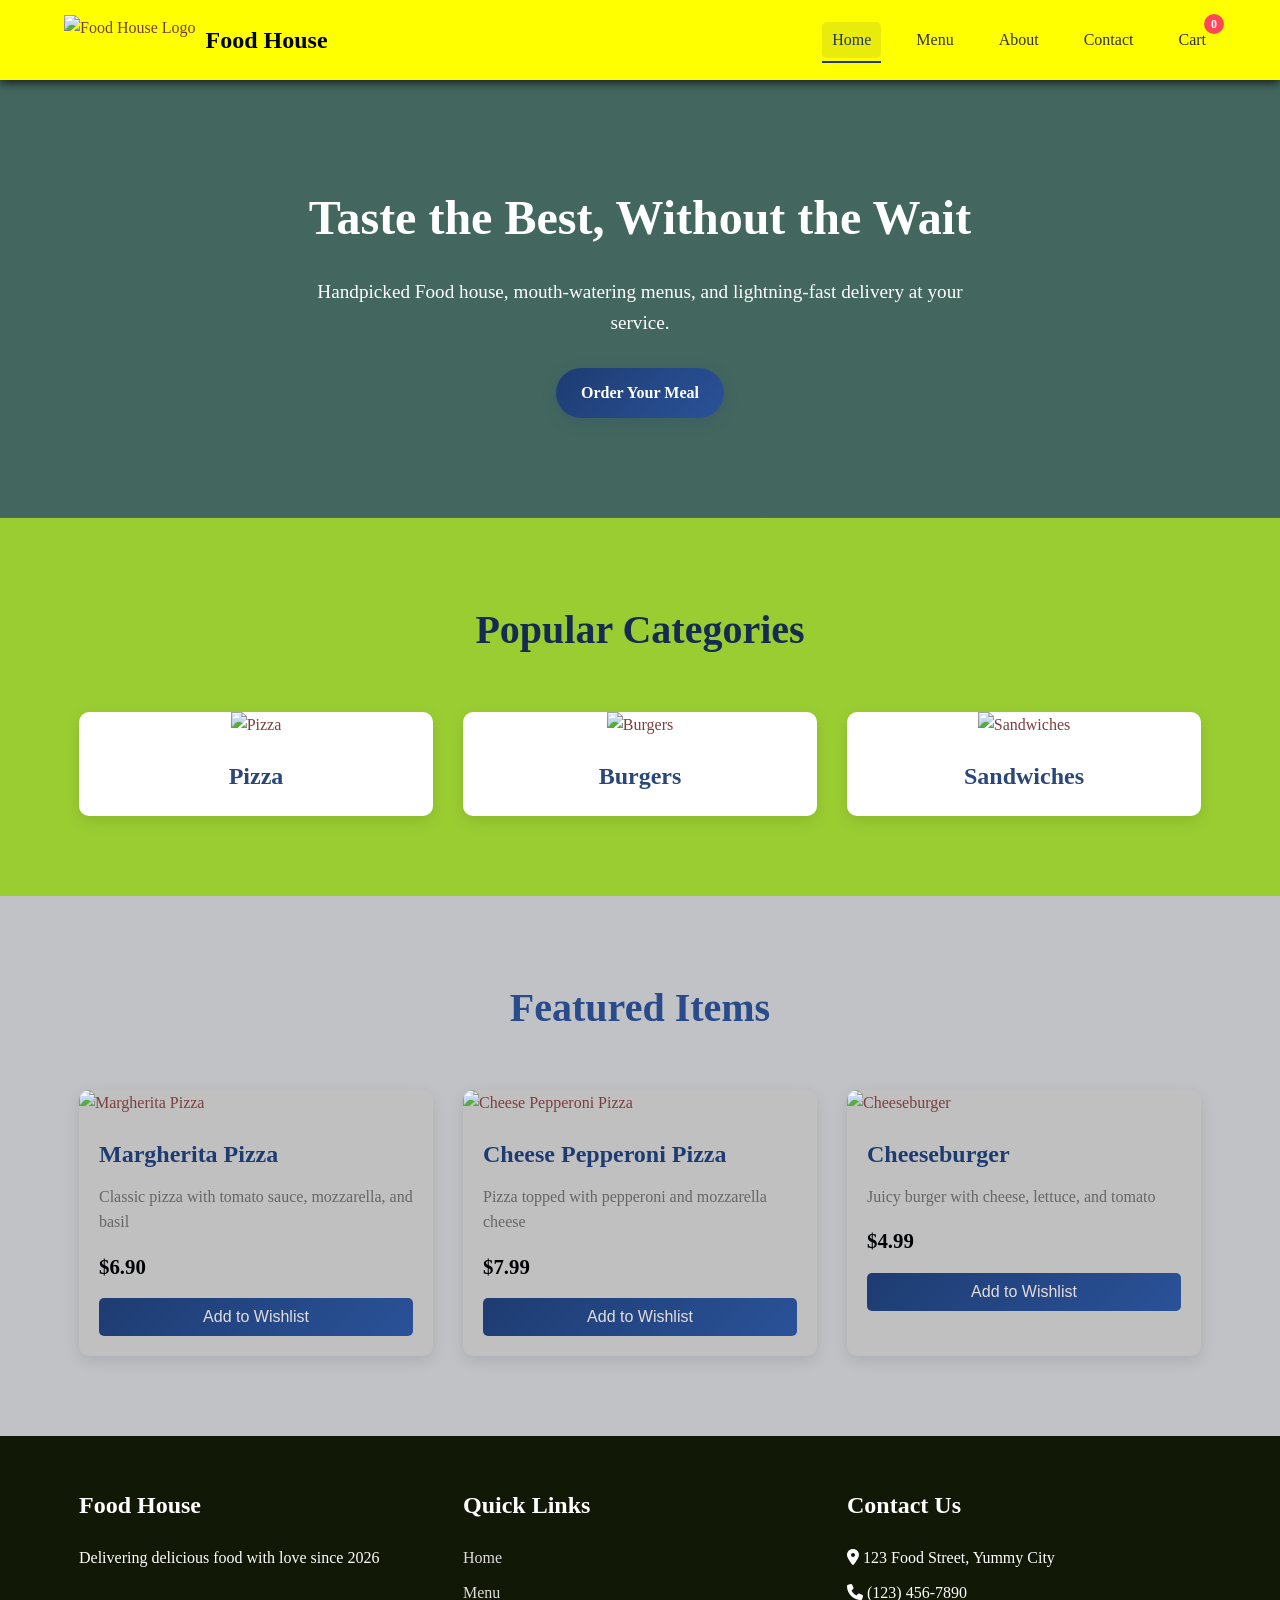
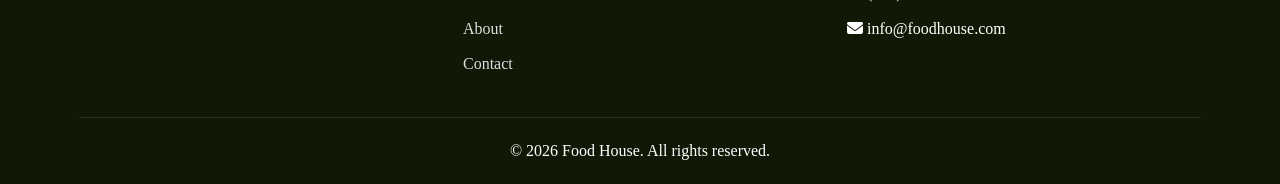
==== index.html @ 91d68179 "Add files via upload" ====
<!doctype html>
<html lang="en">
  <head>
    <meta charset="UTF-8" />
    <meta name="viewport" content="width=device-width, initial-scale=1.0" />
    <title>Food House - Order Delicious Food Online</title>
    <link rel="stylesheet" href="style.css" />
    <link
      rel="stylesheet"
      href="https://cdnjs.cloudflare.com/ajax/libs/font-awesome/6.4.0/css/all.min.css"
    />
  </head>
  <body>
    <!-- Header Section -->
    <header>
      <div class="container">
        <div class="logo">
          <img src="img/logo.png" alt="Food House Logo" />
          <h1>Food House</h1>
        </div>
        <nav>
          <ul class="nav-links">
            <li><a href="index.html" class="active">Home</a></li>
            <li><a href="menu.html">Menu</a></li>
            <li><a href="about.html">About</a></li>
            <li><a href="contact.html">Contact</a></li>
            <li>
              <a href="#" id="cartLink"
                >Cart <span class="cart-count">0</span></a
              >
            </li>
          </ul>
        </nav>
      </div>
    </header>

    <!-- Hero Section -->
    <section class="hero">
      <div class="container">
        <div class="hero-content">
          <h1>Taste the Best, Without the Wait</h1>
          <p>
            Handpicked Food house, mouth-watering menus, and lightning-fast
            delivery at your service.
          </p>
          <a href="menu.html" class="btn-primary">Order Your Meal</a>
        </div>
      </div>
    </section>

    <!-- Categories Section -->
    <section class="categories">
      <div class="container">
        <h2>Popular Categories</h2>
        <div class="category-grid">
          <div class="category-card">
            <img src="img/category/pizza.jpg" alt="Pizza" />
            <h3>Pizza</h3>
          </div>
          <div class="category-card">
            <img src="img/category/burger.jpg" alt="Burgers" />
            <h3>Burgers</h3>
          </div>
          <div class="category-card">
            <img src="img/category/sandwich.jpg" alt="Sandwiches" />
            <h3>Sandwiches</h3>
          </div>
        </div>
      </div>
    </section>

    <!-- Featured Items Section -->
    <section class="featured">
      <div class="container">
        <h2>Featured Items</h2>
        <div class="food-grid" id="featuredFoods">
          <!-- Featured items will be loaded here by JavaScript -->
        </div>
      </div>
    </section>

    <!-- Cart Modal -->
    <div class="cart-modal" id="cartModal">
      <div class="cart-content">
        <div class="cart-header">
          <h2>Your Cart</h2>
          <span class="close-btn" id="closeCart">&times;</span>
        </div>
        <div class="cart-body">
          <div id="cartItems">
            <!-- Cart items will be loaded here -->
            <p class="empty-cart-message">Your cart is empty</p>
          </div>
          <div class="cart-footer">
            <div class="cart-total">
              <h3>Total: $<span id="cartTotal">0.00</span></h3>
            </div>
            <button class="btn-primary checkout-btn" id="checkoutBtn">
              Place Order
            </button>
          </div>
        </div>
      </div>
    </div>

    <!-- Footer -->
    <footer>
      <div class="container">
        <div class="footer-content">
          <div class="footer-section">
            <h3>Food House</h3>
            <p>Delivering delicious food with love since 2026</p>
          </div>
          <div class="footer-section">
            <h3>Quick Links</h3>
            <ul>
              <li><a href="index.html">Home</a></li>
              <li><a href="menu.html">Menu</a></li>
              <li><a href="about.html">About</a></li>
              <li><a href="contact.html">Contact</a></li>
            </ul>
          </div>
          <div class="footer-section">
            <h3>Contact Us</h3>
            <p>
              <i class="fas fa-map-marker-alt"></i> 123 Food Street, Yummy City
            </p>
            <p><i class="fas fa-phone"></i> (123) 456-7890</p>
            <p><i class="fas fa-envelope"></i> info@foodhouse.com</p>
          </div>
        </div>
        <div class="footer-bottom">
          <p>&copy; 2026 Food House. All rights reserved.</p>
        </div>
      </div>
    </footer>

    <script src="script.js"></script>
  </body>
</html>
---- style.css ----
/* Global Styles */
* {
    margin: 0;
    padding: 0;
    box-sizing: border-box;
}

body {
    font-family:'Times New Roman', Times, serif;
    background-color: yellowgreen;
    color: #7c3e3e;
    line-height: 1.6;
}

.container {
    width: 90%;
    max-width: 1200px;
    margin: 0 auto;
    padding: 0 15px;
}

.btn-primary {
    display: inline-block;
    background: linear-gradient(135deg, #1e3c72, #2a5298);
    color: white;
    padding: 12px 25px;
    border: none;
    border-radius: 30px;
    cursor: pointer;
    font-size: 16px;
    font-weight: 600;
    text-decoration: none;
    transition: all 0.3s ease;
    box-shadow: 0 4px 15px rgba(30, 60, 114, 0.2);
}

.btn-primary:hover {
    background: linear-gradient(135deg, #2a5298, #1e3c72);
    transform: translateY(-2px);
    box-shadow: 0 6px 20px rgba(30, 60, 114, 0.3);
}

/* Header Styles */
header {
    background: yellow;
    box-shadow: 0 2px 10px rgba(0, 0, 0, 0.822);
    position: sticky;
    top: 0;
    z-index: 1000;
}

header .container {
    display: flex;
    justify-content: space-between;
    align-items: center;
    padding: 15px 0;
}

.logo {
    display: flex;
    align-items: center;
}

.logo img {
    height: 50px;
    margin-right: 10px;
}

.logo h1 {
    color: #02040b;
    font-size: 24px;
}

.nav-links {
    display: flex;
    list-style: none;
}

.nav-links li {
    margin-left: 25px;
}

.nav-links a {
    text-decoration: none;
    color: #333;
    font-weight: 500;
    transition: color 0.3s;
    position: relative;
    display: inline-block;
    padding: 5px 10px;
    border-radius: 5px;
}

.nav-links a:hover,
.nav-links a.active {
    color: #21365e;
    background-color: rgba(30, 60, 114, 0.1);
}

.nav-links a::after {
    content: '';
    position: absolute;
    bottom: -5px;
    left: 0;
    width: 0;
    height: 2px;
    background: #1e3c72;
    transition: width 0.3s;
}

.nav-links a:hover::after,
.nav-links a.active::after {
    width: 100%;
}

.cart-icon {
    position: relative;
    cursor: pointer;
    font-size: 24px;
    color: #1e3c72;
}

.cart-count {
    position: absolute;
    top: -8px;
    right: -8px;
    background: #ff4757;
    color: white;
    font-size: 12px;
    font-weight: bold;
    width: 20px;
    height: 20px;
    border-radius: 50%;
    display: flex;
    justify-content: center;
    align-items: center;
}

/* Hero Section */
.hero {
    background: linear-gradient(rgba(30, 60, 114, 0.7), rgba(30, 60, 114, 0.7)), url('img/food-bg.jpg');
    background-size: cover;
    background-position: center;
    color: white;
    padding: 100px 0;
    text-align: center;
}

.hero-content h1 {
    font-size: 3rem;
    margin-bottom: 20px;
}

.hero-content p {
    font-size: 1.2rem;
    margin-bottom: 30px;
    max-width: 700px;
    margin-left: auto;
    margin-right: auto;
}

/* Categories Section */
.categories {
    padding: 80px 0;
}

.categories h2 {
    text-align: center;
    font-size: 2.5rem;
    margin-bottom: 50px;
    color: #162b52;
}

.category-grid {
    display: grid;
    grid-template-columns: repeat(auto-fit, minmax(250px, 1fr));
    gap: 30px;
}

.category-card {
    background: white;
    border-radius: 10px;
    overflow: hidden;
    box-shadow: 0 5px 15px rgba(0, 0, 0, 0.1);
    transition: transform 0.3s ease;
    text-align: center;
}

.category-card:hover {
    transform: translateY(-10px);
}

.category-card img {
    width: 100%;
    height: 200px;
    object-fit: cover;
}

.category-card h3 {
    padding: 20px;
    font-size: 1.5rem;
    color: #2b477a;
}

/* Featured Items Section */
.featured {
    padding: 80px 0;
    background-color: #c0c2c5;
}

.featured h2 {
    text-align: center;
    font-size: 2.5rem;
    margin-bottom: 50px;
    color: #294b8c;
}

.food-grid {
    display: grid;
    grid-template-columns: repeat(auto-fit, minmax(300px, 1fr));
    gap: 30px;
}

.food-card {
    background:silver;
    border-radius: 10px;
    overflow: hidden;
    box-shadow: 0 5px 15px rgba(0, 0, 0, 0.1);
    transition: transform 0.3s ease;
}

.food-card:hover {
    transform: translateY(-5px);
}

.food-card img {
    width: 100%;
    height: 200px;
    object-fit: cover;
}

.food-info {
    padding: 20px;
}

.food-info h3 {
    font-size: 1.5rem;
    margin-bottom: 10px;
    color: #1e3c72;
}

.food-info p {
    color: #666;
    margin-bottom: 15px;
}

.price {
    font-size: 1.3rem;
    font-weight: bold;
    color: #010205;
    margin-bottom: 15px;
    display: block;
}

.add-to-cart {
    width: 100%;
    padding: 10px;
    background: linear-gradient(135deg, #1e3c72, #2a5298);
    color: rgb(229, 221, 221);
    border: none;
    border-radius: 5px;
    cursor: pointer;
    font-size: 16px;
    transition: background 0.3s;
}

.add-to-cart:hover {
    background: linear-gradient(135deg, #2a5298, #1e3c72);
}

/* Cart Modal */
.cart-modal {
    display: none;
    position: fixed;
    top: 0;
    left: 0;
    width: 100%;
    height: 100%;
    background: rgba(0, 0, 0, 0.5);
    z-index: 2000;
    justify-content: center;
    align-items: center;
}

.cart-content {
    background: rgb(204, 167, 112);
    width: 90%;
    max-width: 600px;
    border-radius: 10px;
    overflow: hidden;
    max-height: 80vh;
    display: flex;
    flex-direction: column;
}

.cart-header {
    background: #1e3c72;
    color: white;
    padding: 20px;
    display: flex;
    justify-content: space-between;
    align-items: center;
}

.close-btn {
    font-size: 30px;
    cursor: pointer;
}

.cart-body {
    padding: 20px;
    overflow-y: auto;
    flex-grow: 1;
}

.cart-item {
    display: flex;
    justify-content: space-between;
    align-items: center;
    padding: 15px 0;
    border-bottom: 1px solid #eee;
}

.item-info {
    flex-grow: 1;
}

.item-info h4 {
    margin-bottom: 5px;
}

.item-price {
    color: #1e3c72;
    font-weight: bold;
}

.item-quantity {
    display: flex;
    align-items: center;
    margin: 0 20px;
}

.quantity-btn {
    width: 30px;
    height: 30px;
    background: #1e3c72;
    color: white;
    border: none;
    border-radius: 50%;
    cursor: pointer;
    font-size: 16px;
}

.quantity {
    margin: 0 10px;
}

.remove-item {
    background: #ff4757;
    color: white;
    border: none;
    width: 30px;
    height: 30px;
    border-radius: 50%;
    cursor: pointer;
}

.cart-footer {
    padding: 20px;
    border-top: 1px solid #fdeeee;
}

.cart-total {
    text-align: right;
    margin-bottom: 20px;
}

.checkout-btn {
    width: 100%;
    padding: 15px;
    font-size: 18px;
}

.empty-cart-message {
    text-align: center;
    color: #666;
    font-style: italic;
    padding: 30px 0;
}


/* Footer */
footer {
    background: rgba(0, 0, 0, 0.882);
    color: white;
    padding: 50px 0 20px;
}

.footer-content {
    display: grid;
    grid-template-columns: repeat(auto-fit, minmax(250px, 1fr));
    gap: 30px;
    margin-bottom: 30px;
}

.footer-section h3 {
    margin-bottom: 20px;
    font-size: 1.5rem;
}

.footer-section ul {
    list-style: none;
}

.footer-section ul li {
    margin-bottom: 10px;
}

.footer-section ul li a {
    color: #ddd;
    text-decoration: none;
    transition: color 0.3s;
}

.footer-section ul li a:hover {
    color: white;
}

.footer-section p {
    margin-bottom: 10px;
}

.footer-bottom {
    text-align: center;
    padding-top: 20px;
    border-top: 1px solid rgba(255, 255, 255, 0.1);
}

/* Responsive Design */
@media (max-width: 768px) {
    .nav-links {
        display: none;
    }
    
    .hero-content h1 {
        font-size: 2rem;
    }
    
    .hero-content p {
        font-size: 1rem;
    }
    
    .categories h2,
    .featured h2 {
        font-size: 2rem;
    }
}

/* Menu Page Specific Styles */
.menu-page {
    padding: 50px 0;
}

.menu-header {
    text-align: center;
    margin-bottom: 40px;
}

.menu-header h1 {
    font-size: 2.5rem;
    color: #721e39;
    margin-bottom: 20px;
}

.filter-buttons {
    display: flex;
    justify-content: center;
    flex-wrap: wrap;
    gap: 10px;
    margin-bottom: 30px;
}

.filter-btn {
    padding: 10px 20px;
    background: white;
    border: 1px solid #18315e;
    color: #1e3c72;
    border-radius: 30px;
    cursor: pointer;
    transition: all 0.3s;
}

.filter-btn.active,
.filter-btn:hover {
    background: #1e3c72;
    color: white;
}

/* About Page Styles */
.about-page {
    padding: 50px 0;
}

.about-header {
    text-align: center;
    margin-bottom: 40px;
}

.about-header h1 {
    font-size: 2.5rem;
    color: #1e3c72;
    margin-bottom: 20px;
}

.about-content {
    background: white;
    padding: 30px;
    border-radius: 10px;
    box-shadow: 0 5px 15px rgba(0, 0, 0, 0.1);
}

/* Contact Page Styles */
.contact-page {
    padding: 50px 0;
}

.contact-header {
    text-align: center;
    margin-bottom: 40px;
}

.contact-header h1 {
    font-size: 2.5rem;
    color: #1e3c72;
    margin-bottom: 20px;
}

.contact-form {
    background: white;
    padding: 30px;
    border-radius: 10px;
    box-shadow: 0 5px 15px rgba(0, 0, 0, 0.1);
    max-width: 600px;
    margin: 0 auto;
}

.form-group {
    margin-bottom: 20px;
}

.form-group label {
    display: block;
    margin-bottom: 5px;
    font-weight: 500;
}

.form-group input,
.form-group textarea {
    width: 100%;
    padding: 12px;
    border: 1px solid #ddd;
    border-radius: 5px;
    font-size: 16px;
}

.form-group textarea {
    height: 150px;
    resize: vertical;
}
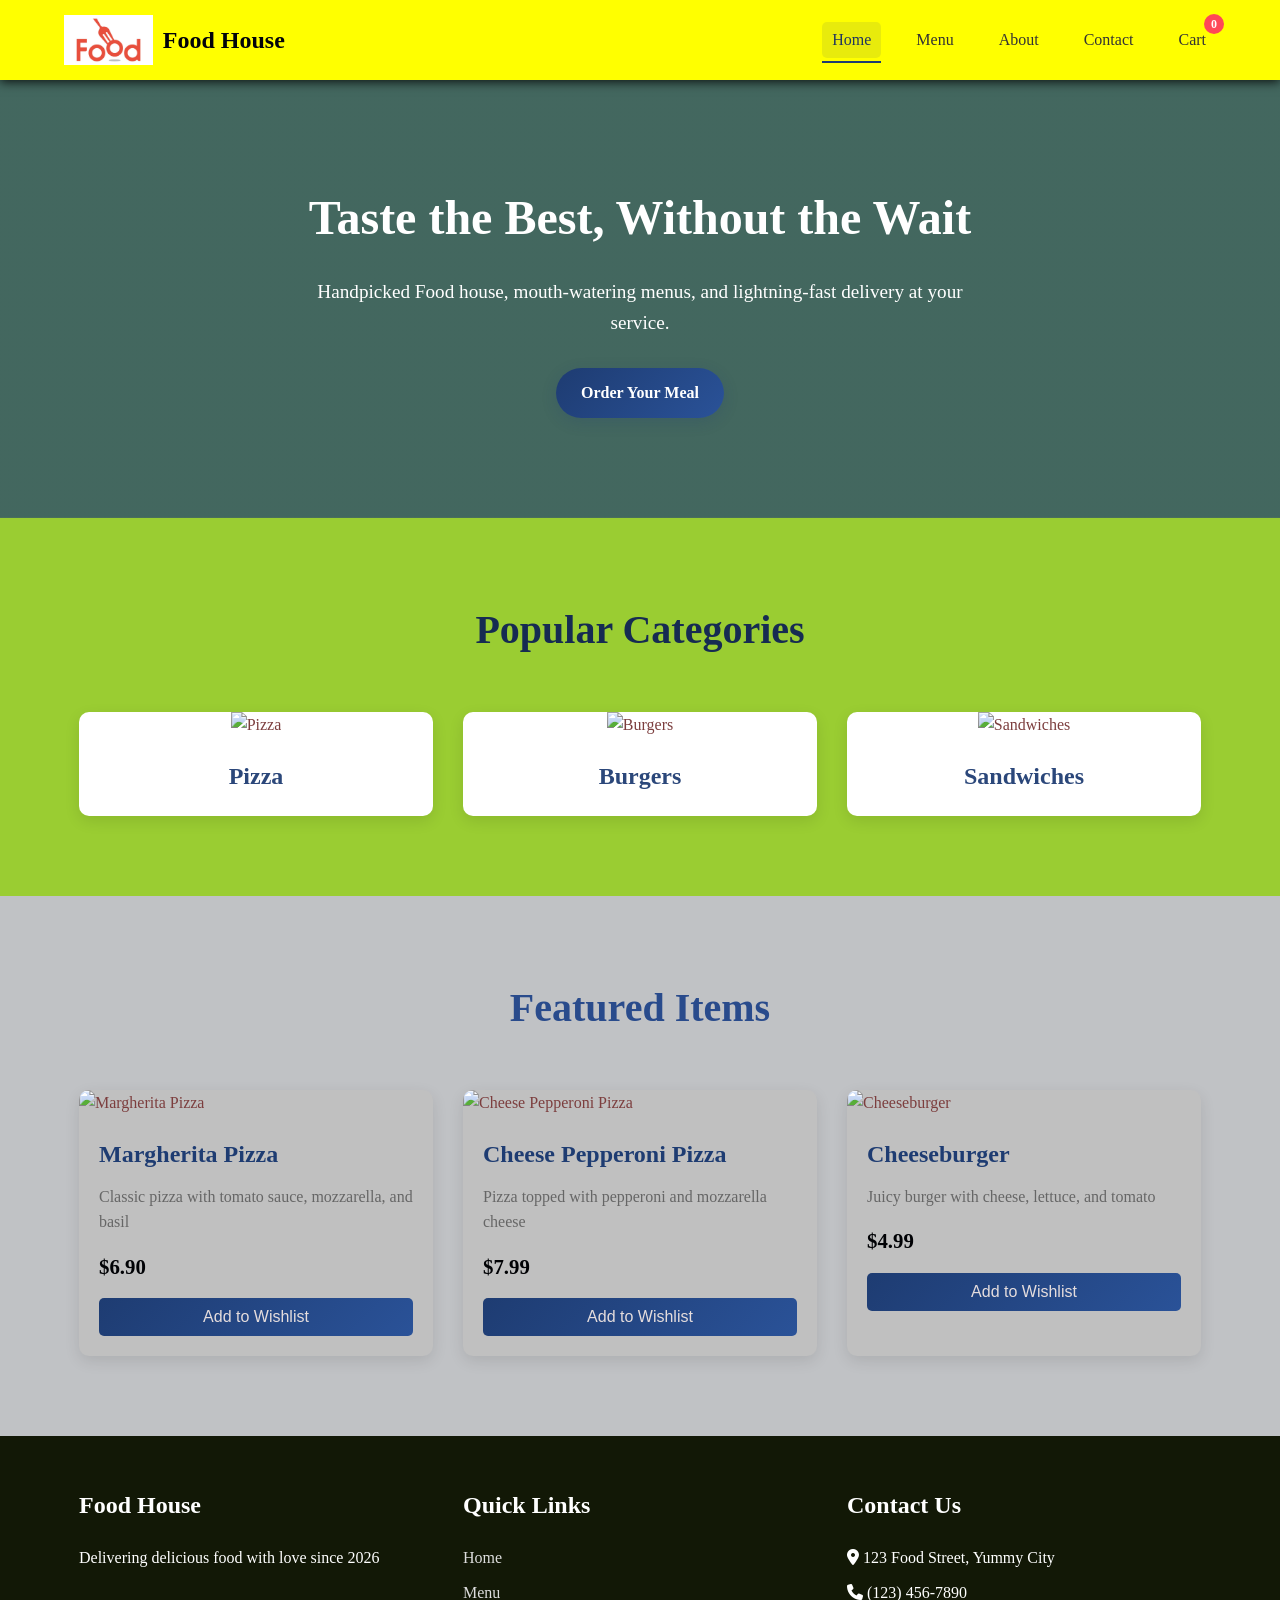
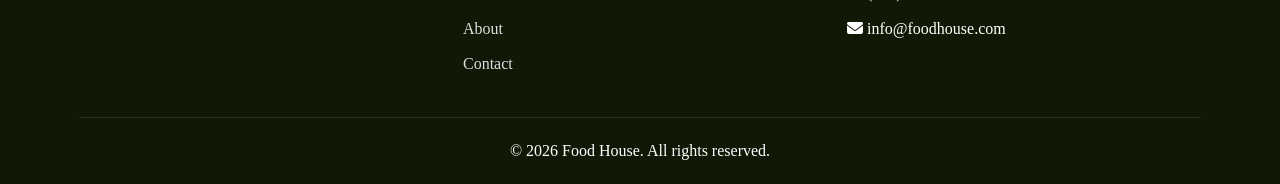
==== commit 99131c4a: "Update index.html" ====
--- a/index.html
+++ b/index.html
@@ -15,7 +15,7 @@
     <header>
       <div class="container">
         <div class="logo">
-          <img src="img/logo.png" alt="Food House Logo" />
+          <img src="logo.png" alt="Food House Logo" />
           <h1>Food House</h1>
         </div>
         <nav>
@@ -54,15 +54,15 @@
         <h2>Popular Categories</h2>
         <div class="category-grid">
           <div class="category-card">
-            <img src="img/category/pizza.jpg" alt="Pizza" />
+            <img src="category/pizza.jpg" alt="Pizza" />
             <h3>Pizza</h3>
           </div>
           <div class="category-card">
-            <img src="img/category/burger.jpg" alt="Burgers" />
+            <img src="category/burger.jpg" alt="Burgers" />
             <h3>Burgers</h3>
           </div>
           <div class="category-card">
-            <img src="img/category/sandwich.jpg" alt="Sandwiches" />
+            <img src="category/sandwich.jpg" alt="Sandwiches" />
             <h3>Sandwiches</h3>
           </div>
         </div>
@@ -138,3 +138,4 @@
     <script src="script.js"></script>
   </body>
 </html>
+
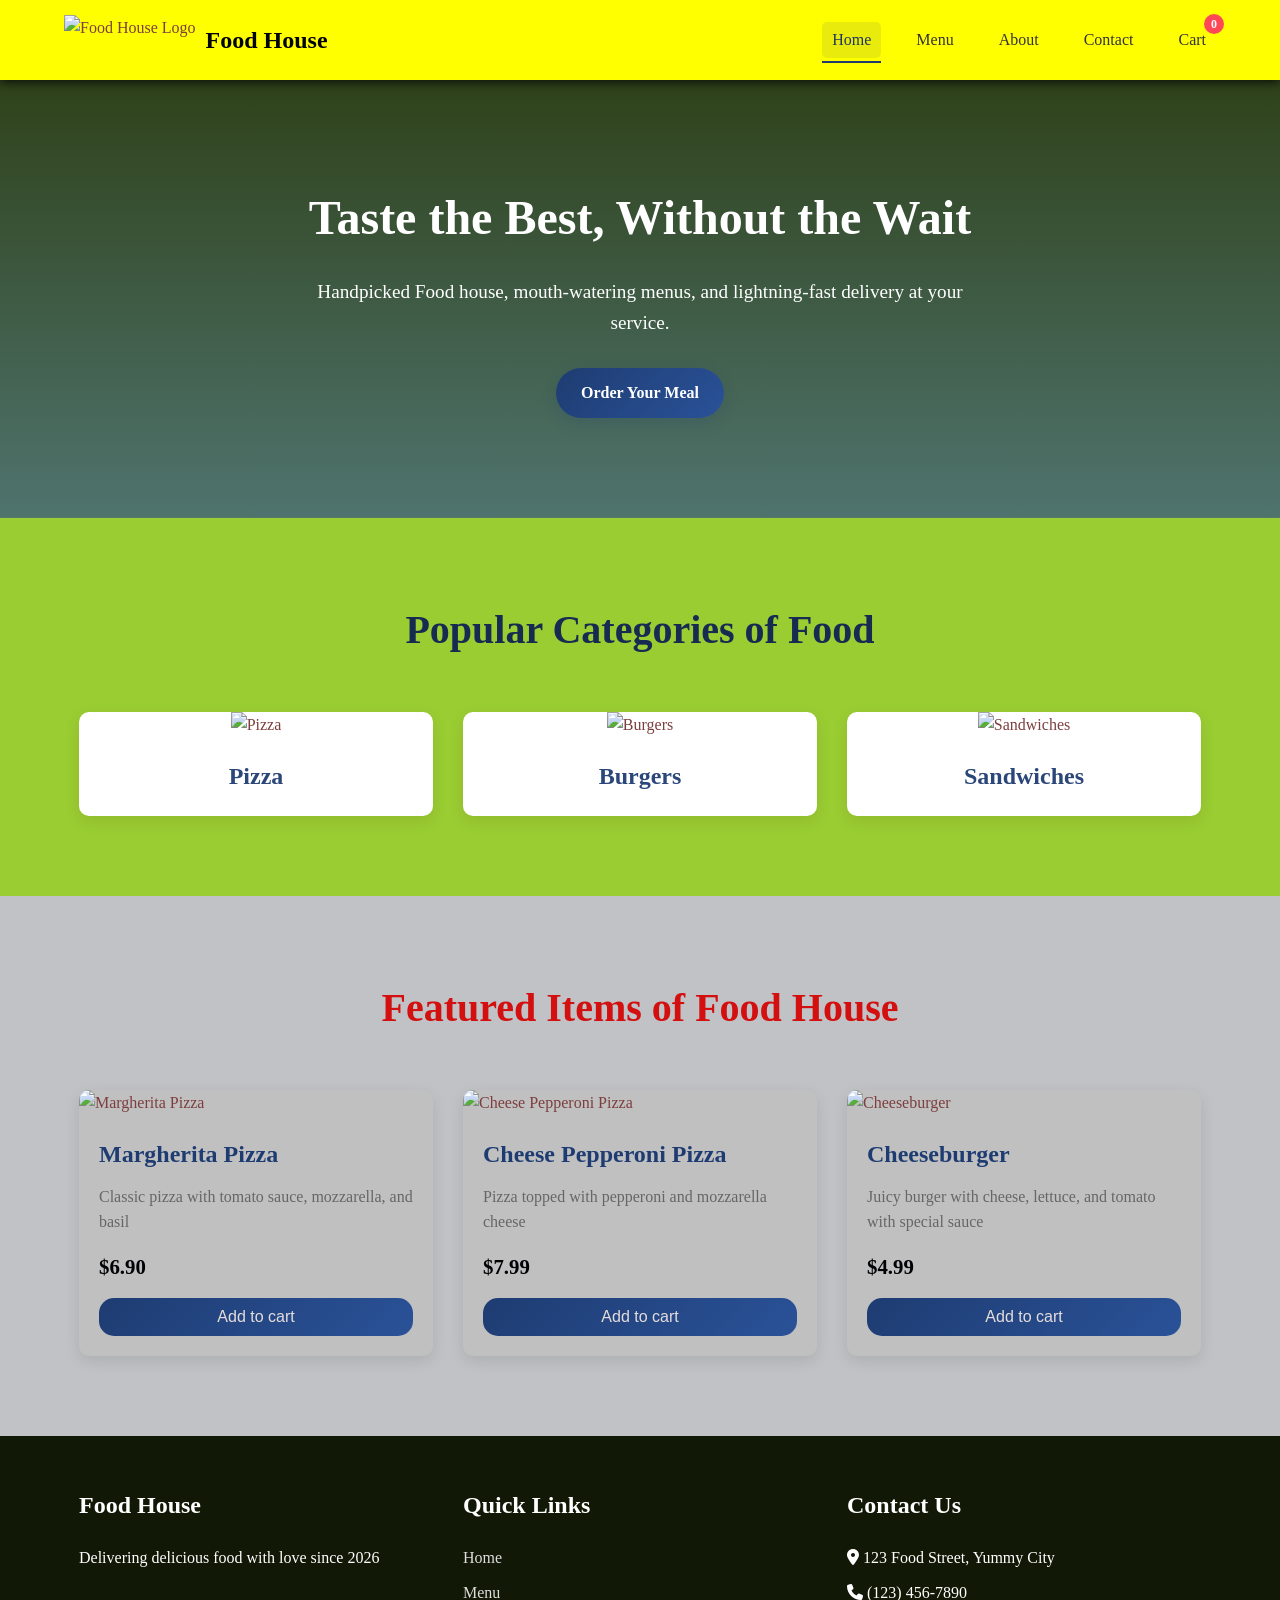
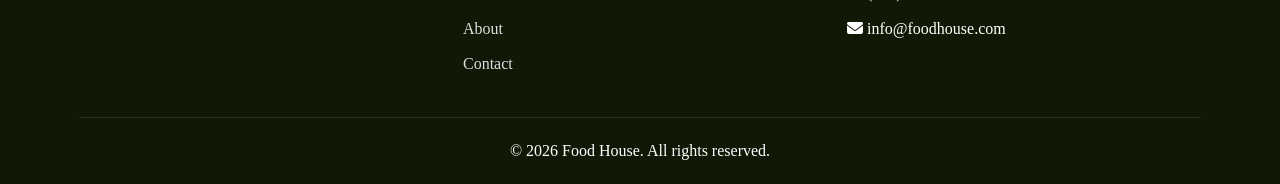
==== commit 13ef7653: "Add files via upload" ====
--- a/index.html
+++ b/index.html
@@ -15,7 +15,7 @@
     <header>
       <div class="container">
         <div class="logo">
-          <img src="logo.png" alt="Food House Logo" />
+          <img src="img/logo.png" alt="Food House Logo" />
           <h1>Food House</h1>
         </div>
         <nav>
@@ -51,18 +51,18 @@
     <!-- Categories Section -->
     <section class="categories">
       <div class="container">
-        <h2>Popular Categories</h2>
+        <h2>Popular Categories of Food</h2>
         <div class="category-grid">
           <div class="category-card">
-            <img src="category/pizza.jpg" alt="Pizza" />
+            <img src="img/category/pizza.jpg" alt="Pizza" />
             <h3>Pizza</h3>
           </div>
           <div class="category-card">
-            <img src="category/burger.jpg" alt="Burgers" />
+            <img src="img/category/burger.jpg" alt="Burgers" />
             <h3>Burgers</h3>
           </div>
           <div class="category-card">
-            <img src="category/sandwich.jpg" alt="Sandwiches" />
+            <img src="img/category/sandwich.jpg" alt="Sandwiches" />
             <h3>Sandwiches</h3>
           </div>
         </div>
@@ -72,7 +72,7 @@
     <!-- Featured Items Section -->
     <section class="featured">
       <div class="container">
-        <h2>Featured Items</h2>
+        <h2>Featured Items of Food House</h2>
         <div class="food-grid" id="featuredFoods">
           <!-- Featured items will be loaded here by JavaScript -->
         </div>
@@ -138,4 +138,3 @@
     <script src="script.js"></script>
   </body>
 </html>
-
--- a/style.css
+++ b/style.css
@@ -138,7 +138,7 @@
 
 /* Hero Section */
 .hero {
-    background: linear-gradient(rgba(30, 60, 114, 0.7), rgba(30, 60, 114, 0.7)), url('img/food-bg.jpg');
+    background: linear-gradient(rgba(1, 6, 15, 0.7), rgba(47, 78, 136, 0.7)), url('img/food-bg.jpg');
     background-size: cover;
     background-position: center;
     color: white;
@@ -181,7 +181,7 @@
     background: white;
     border-radius: 10px;
     overflow: hidden;
-    box-shadow: 0 5px 15px rgba(0, 0, 0, 0.1);
+    box-shadow: 0 5px 15px rgba(68, 18, 18, 0.1);
     transition: transform 0.3s ease;
     text-align: center;
 }
@@ -212,7 +212,7 @@
     text-align: center;
     font-size: 2.5rem;
     margin-bottom: 50px;
-    color: #294b8c;
+    color: #d30f0f;
 }
 
 .food-grid {
@@ -268,7 +268,7 @@
     background: linear-gradient(135deg, #1e3c72, #2a5298);
     color: rgb(229, 221, 221);
     border: none;
-    border-radius: 5px;
+    border-radius: 15px;
     cursor: pointer;
     font-size: 16px;
     transition: background 0.3s;
@@ -541,12 +541,12 @@
 
 .contact-header h1 {
     font-size: 2.5rem;
-    color: #1e3c72;
+    color: #0d366b;
     margin-bottom: 20px;
 }
 
 .contact-form {
-    background: white;
+    background: salmon;
     padding: 30px;
     border-radius: 10px;
     box-shadow: 0 5px 15px rgba(0, 0, 0, 0.1);
